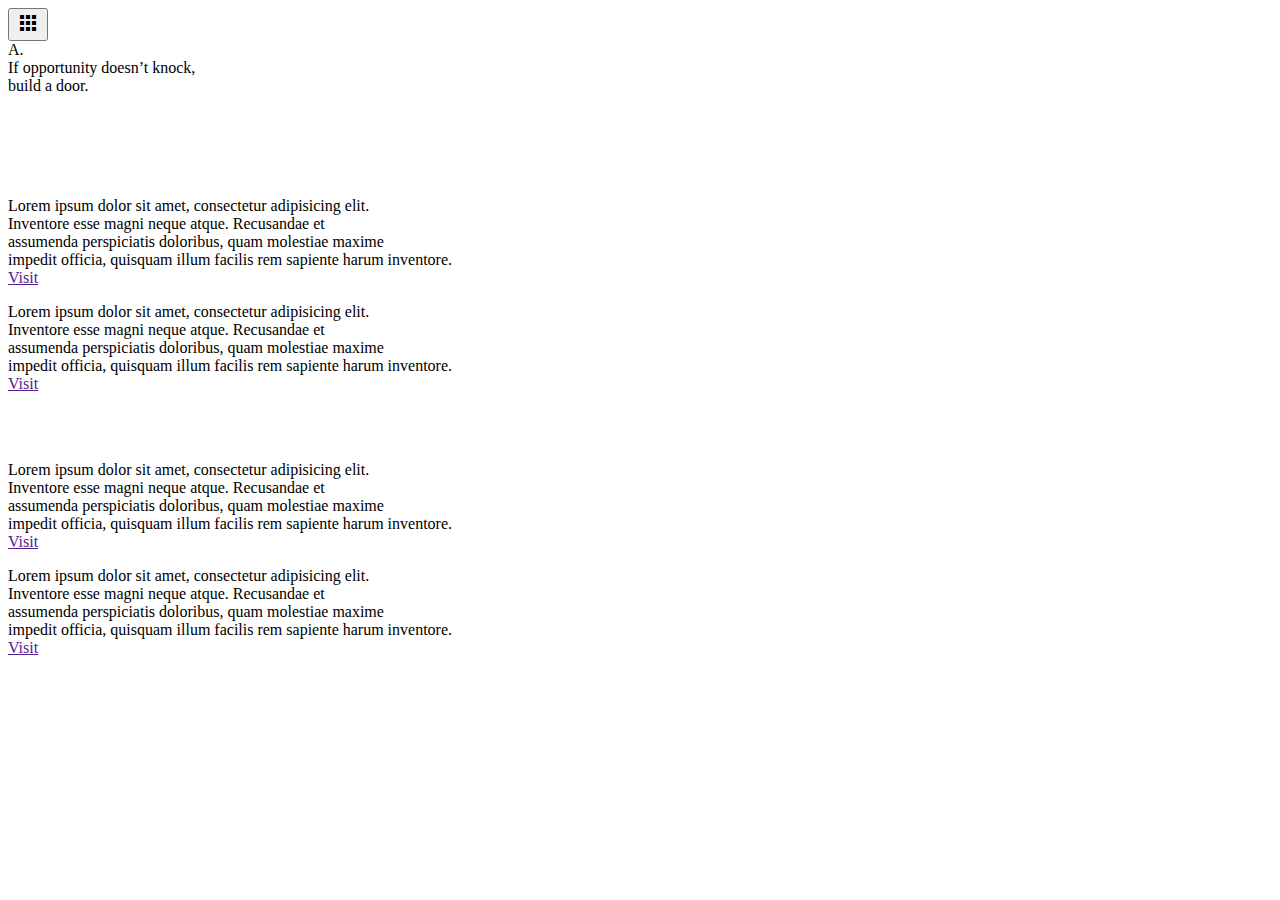
==== Index.html @ 501e6765 "a" ====
<!DOCTYPE html>
<html lang="en">
<head>
    <meta charset="UTF-8">
    <meta name="viewport" content="width=device-width, initial-scale=1.0">
    <script src="https://code.jquery.com/jquery-3.5.1.min.js" integrity="sha256-9/aliU8dGd2tb6OSsuzixeV4y/faTqgFtohetphbbj0=" crossorigin="anonymous"></script>
    <link href="https://stackpath.bootstrapcdn.com/bootstrap/4.5.0/css/bootstrap.min.css" rel="stylesheet" integrity="sha384-9aIt2nRpC12Uk9gS9baDl411NQApFmC26EwAOH8WgZl5MYYxFfc+NcPb1dKGj7Sk" crossorigin="anonymous">
    <link href="https://fonts.googleapis.com/icon?family=Material+Icons" rel="stylesheet">
    <script src="https://cdnjs.cloudflare.com/ajax/libs/gsap/3.3.1/gsap.min.js"></script>
    <link rel="stylesheet" href="style.css">



    <!-- fonts-->
    <link href="https://fonts.googleapis.com/css2?family=Abril+Fatface&display=swap" rel="stylesheet">




    <title>Document</title>
</head>
<body>

    <div class="wrapper">

        <div class="menu-btn">
            <button><i class="material-icons">apps</i></button>
        </div>

        <div class="logo"> A. </div>

        <div class="container-fluid">
            <div class="tagline"> If opportunity doesn’t knock,<br> build a door.</div>
        </div>


        <div class="menu">
            <div class="row">
                <div class="col-lg overlay">
                    <div class="nav">
                        <ul  id="test">
                            <li><a href="#">About</a></li>
                            <li><a href="#">Work</a></li>
                        </ul>
                    </div>
                </div>
            </div>
        </div>

    <div class="container">
        <div class="project one">
            <img src="img-1.jpg" alt="">
            <p>Lorem ipsum dolor sit amet, consectetur adipisicing elit. <br> Inventore esse magni neque atque.  Recusandae et <br> assumenda perspiciatis  doloribus, quam molestiae maxime <br> impedit officia,  quisquam illum facilis rem sapiente harum inventore.<br><a class="type-right" href="">Visit</a></p>
        </div>

        <div class="project two">
            <p>Lorem ipsum dolor sit amet, consectetur adipisicing elit. <br> Inventore esse magni neque atque.  Recusandae et <br> assumenda perspiciatis  doloribus, quam molestiae maxime <br> impedit officia,  quisquam illum facilis rem sapiente harum inventore. <br><a class="type-left" href="">Visit</a></p>
            <img src="img-2.jpg" alt="">
        </div>

        <div class="project three">
            <img src="img-3.jpg" alt="">
            <p>Lorem ipsum dolor sit amet, consectetur adipisicing elit. <br> Inventore esse magni neque atque.  Recusandae et <br> assumenda perspiciatis  doloribus, quam molestiae maxime <br> impedit officia,  quisquam illum facilis rem sapiente harum inventore.<br><a class="type-right" href="">Visit</a></p>
        </div>

        <div class="project four">
            <p>Lorem ipsum dolor sit amet, consectetur adipisicing elit. <br> Inventore esse magni neque atque.  Recusandae et <br> assumenda perspiciatis  doloribus, quam molestiae maxime <br> impedit officia,  quisquam illum facilis rem sapiente harum inventore. <br><a class="type-left" href="">Visit</a></p>
            <img src="img-4.jpg" alt="">
        </div>
    </div>
    </div>




<script>

const t1 = new TimelineMax({paused: true});

t1.to(".overlay", 1.6, {
    top: 0,
    ease: Expo.easeInOut
});

t1.staggerFrom(".menu ul li", 1, {y: 100, opacity: 0, ease: Expo.easeInOut}, 0.1);

t1.reverse();
$(document).on("click", ".menu-btn", function() {

    t1.reversed(!t1.reversed());
    document.getElementById('test').classList.add("show");
});</script>

<script>


$('.tagline').mousemove(function(e) {

    var moveX = (($(window).width() /2) - e.pageX) * 0.1;
    var moveY = (($(window).height() /2) - e.pageY) * 0.1;
    $('.tagline').css('margin-left', moveX + 'px');
    $('.tagline').css('margin-top', moveY + 'px');

});

</script>

</body>
</html>
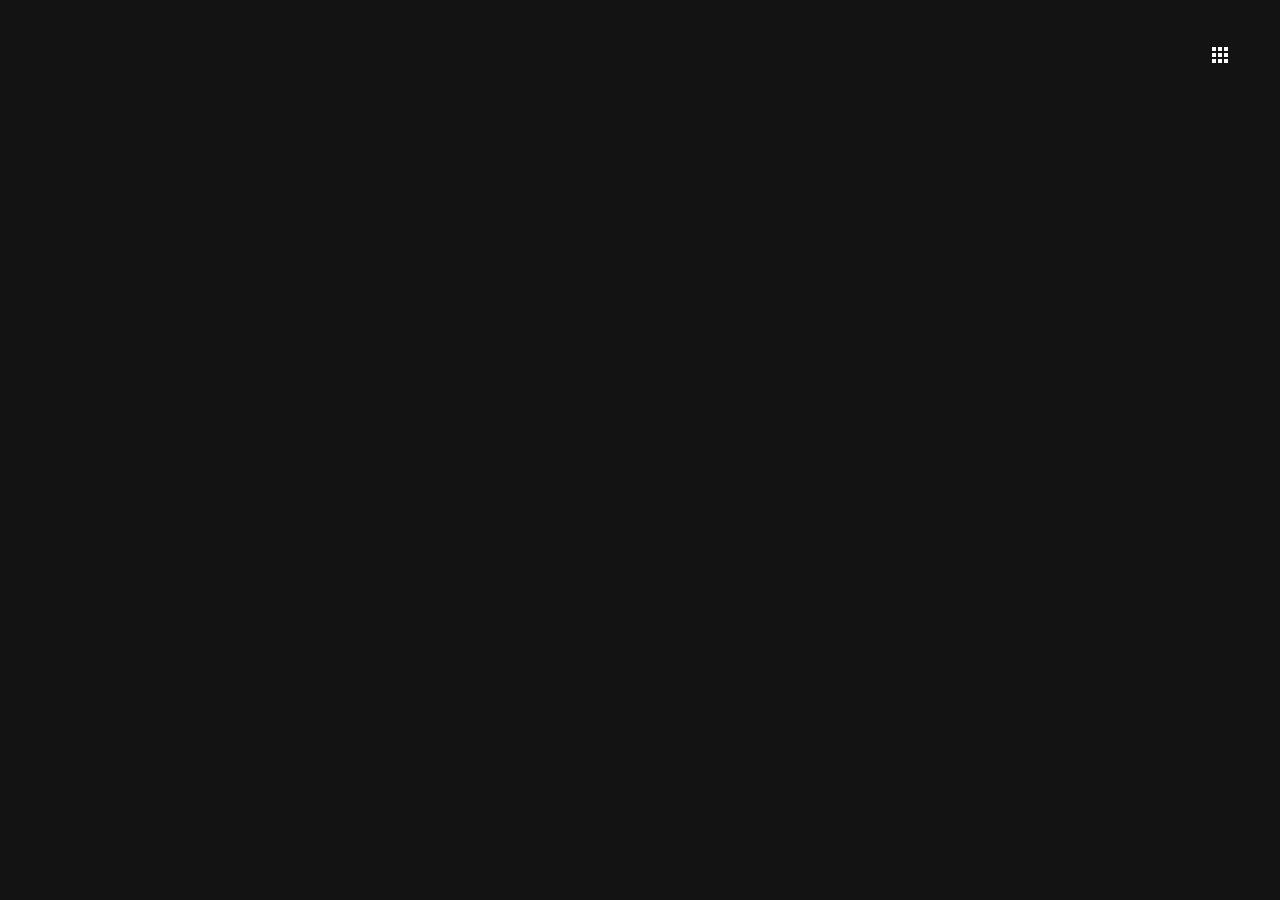
==== commit 0a81f2d7: "a" ====
--- a/Index.html
+++ b/Index.html
@@ -27,11 +27,11 @@
             <button><i class="material-icons">apps</i></button>
         </div>
 
-        <div class="logo"> A. </div>
+   <!--   <div class="logo"> A. </div> -->
 
-        <div class="container-fluid">
+    <!--    <div class="container-fluid">
             <div class="tagline"> If opportunity doesn’t knock,<br> build a door.</div>
-        </div>
+        </div> -->
 
 
         <div class="menu">
@@ -46,7 +46,9 @@
                 </div>
             </div>
         </div>
+</div>
 
+<!--
     <div class="container">
         <div class="project one">
             <img src="img-1.jpg" alt="">
@@ -70,7 +72,7 @@
     </div>
     </div>
 
-
+-->
 
 
 <script>
@@ -78,19 +80,21 @@
 const t1 = new TimelineMax({paused: true});
 
 t1.to(".overlay", 1.6, {
-    top: 0,
+    top: 1,
     ease: Expo.easeInOut
 });
 
-t1.staggerFrom(".menu ul li", 1, {y: 100, opacity: 0, ease: Expo.easeInOut}, 0.1);
+t1.staggerFrom(".menu ul li", 1, {y: 100, opacity: 0, ease: Expo.easeInOut}, 0.2);
 
 t1.reverse();
 $(document).on("click", ".menu-btn", function() {
 
     t1.reversed(!t1.reversed());
     document.getElementById('test').classList.add("show");
-});</script>
+});
+</script>
 
+<!--
 <script>
 
 
@@ -104,6 +108,6 @@
 });
 
 </script>
-
+-->
 </body>
 </html>
--- a/style.css
+++ b/style.css
@@ -0,0 +1,303 @@
+html, body {
+    margin: 0;
+    padding: 0;
+    width: 100%;
+   height: 100%;
+}
+
+body {
+    background-color: #131313;
+    color: #fff;
+    overflow-x: hidden;
+}
+
+.wrapper {
+    width: 100%;
+    margin: 0;
+    padding: 0;
+    cursor: url("cursor.png"), auto !important;
+}
+
+.hero {
+    height: 100%;
+    width: 100%;
+}
+
+.menu-btn {
+    position: fixed;
+    margin: 2em;
+    right: 0;
+    z-index: 20;
+}
+
+button {
+    border: none;
+    background: none;
+    cursor: none;
+}
+
+button:focus {
+    outline: none !important;
+}
+
+i {
+    outline: none;
+    padding: 0.4em;
+    color: #fff;
+    cursor: none;
+}
+
+.row, .col-lg {
+    margin: 0 !important;
+    padding: 0 !important;
+}
+
+.col-lg {
+    height: 100vh;
+    backface-visibility: hidden;
+}
+
+.col-lg.overlay {
+    background: #2625ff;
+    position: absolute;
+    top: -110%;
+}
+
+ul {
+    position: absolute;
+    top: 50%;
+    left: 50%;
+    transform: translate(-50%, -50%);
+    list-style: none;
+    margin: 0;
+    padding: 0;
+    visibility: hidden;
+}
+
+ul.show {
+    visibility: visible;
+    transition: 2s;
+}
+
+li {
+    display: inline-block;
+    font-family: Poppins;
+    font-size: 50px;
+}
+
+.menu ul li a {
+    text-decoration: none;
+    color: #fff;
+
+}
+
+li:not(:last-child) {
+    margin-right: 120px;
+}
+
+
+li:first-child:hover::before {
+    content: "";
+    z-index: -1;
+    width: 300px;
+    height: 400px;
+    display: block;
+    position: absolute;
+    top: -180px;
+    left: -30px;
+    background: url(img-1.jpg);
+    transition: 1s;
+    animation: fade-in 2s ease-in-out;
+}
+
+li:nth-child(2):hover::before {
+    content: "";
+    z-index: -1;
+    width: 300px;
+    height: 400px;
+    display: block;
+    position: absolute;
+    top: -180px;
+    left: -30px;
+    background: url(img-2.jpg);
+    transition: 1s;
+    animation: fade-in 2s ease-in-out;
+}
+
+
+@keyframes fade-in {
+    0% {
+        opacity: 0;
+        top: -160px;
+
+    }
+
+    50% {
+        opacity: 1;
+        top: -180px;
+
+    }
+
+    100% {
+        opacity: 1;
+        top: -180px;
+    }
+}
+
+@media(max-width: 900px){
+    li {
+        text-align: center;
+        display: block !important;
+        margin: 0 !important;
+        padding: 20px 0;
+    }
+    li:hover::before {
+        width: 0 !important;
+    }
+
+    .menu-btn {
+        margin: 1.4em;
+    }
+
+    .logo {
+        margin: 1.4em;
+    }
+}
+
+/* end of menu */
+
+/* hero section */
+
+.logo {
+    font-family: Poppins;
+    position: absolute;
+    margin: 2em;
+    left: 0;
+    z-index: 0;
+    font-size: 25px;
+}
+
+
+.tagline {
+    font-size: 100px;
+    position: absolute;
+    font-family: 'Abril Fatface', cursive;
+    top: 50%;
+    left: 50%;
+    transform: translate(-50%, -50%);
+}
+
+
+
+
+@media(max-width: 900px) {
+    .tagline {
+        font-size: 30px;
+    }
+}
+
+.project {
+    width: 100%;
+    height: 100%;
+    margin-top: 100px;
+    display: flex;
+    font-family: Poppins;
+    font-size: 20px;
+    cursor: url("cursor.png"), auto !important;
+}
+
+.type-right {
+    float: right;
+    text-decoration: underline;
+    color: #ebebeb;
+    font-family: "Larsseit";
+}
+
+.project p a:hover {
+    font-style: italic;
+    cursor: url("cursor.png"), auto !important;
+}
+
+.type-left {
+    text-decoration: underline;
+    color: #ebebeb;
+    font-family: "Larssiet";
+}
+
+
+
+.project.one img {
+    width: 500px;
+    height: 700px;
+}
+
+.project.one p {
+    position: absolute;
+    top: 150%;
+    left: 38%;
+}
+
+
+.project.two img {
+    width: 500px;
+    height: 700px;
+    margin-left: auto;
+}
+
+.project.two p{
+    position: absolute;
+    top: 250%;
+    left: 25%;
+}
+
+.project.three img {
+    width: 500px;
+    height: 700px;
+}
+
+.project.three p {
+    position: absolute;
+    top: 350%;
+    left: 38%;
+}
+
+.project.four img {
+    width: 500px;
+    height: 700px;
+    margin-left: auto;
+}
+
+.project.four p{
+    position: absolute;
+    top: 450%;
+    left: 25%;
+}
+
+
+@media(max-width: 900px) {
+    .project.one img {
+        height: 350px;
+        width: 250px;
+    }
+
+    .project.two img {
+        height: 350px;
+        width: 250px;
+    }
+
+    .project.three img {
+        height: 350px;
+        width: 250px;
+    }
+
+    .project.four img {
+        height: 350px;
+        width: 250px;
+    }
+
+    .project p {
+        display: none;
+    }
+
+
+}
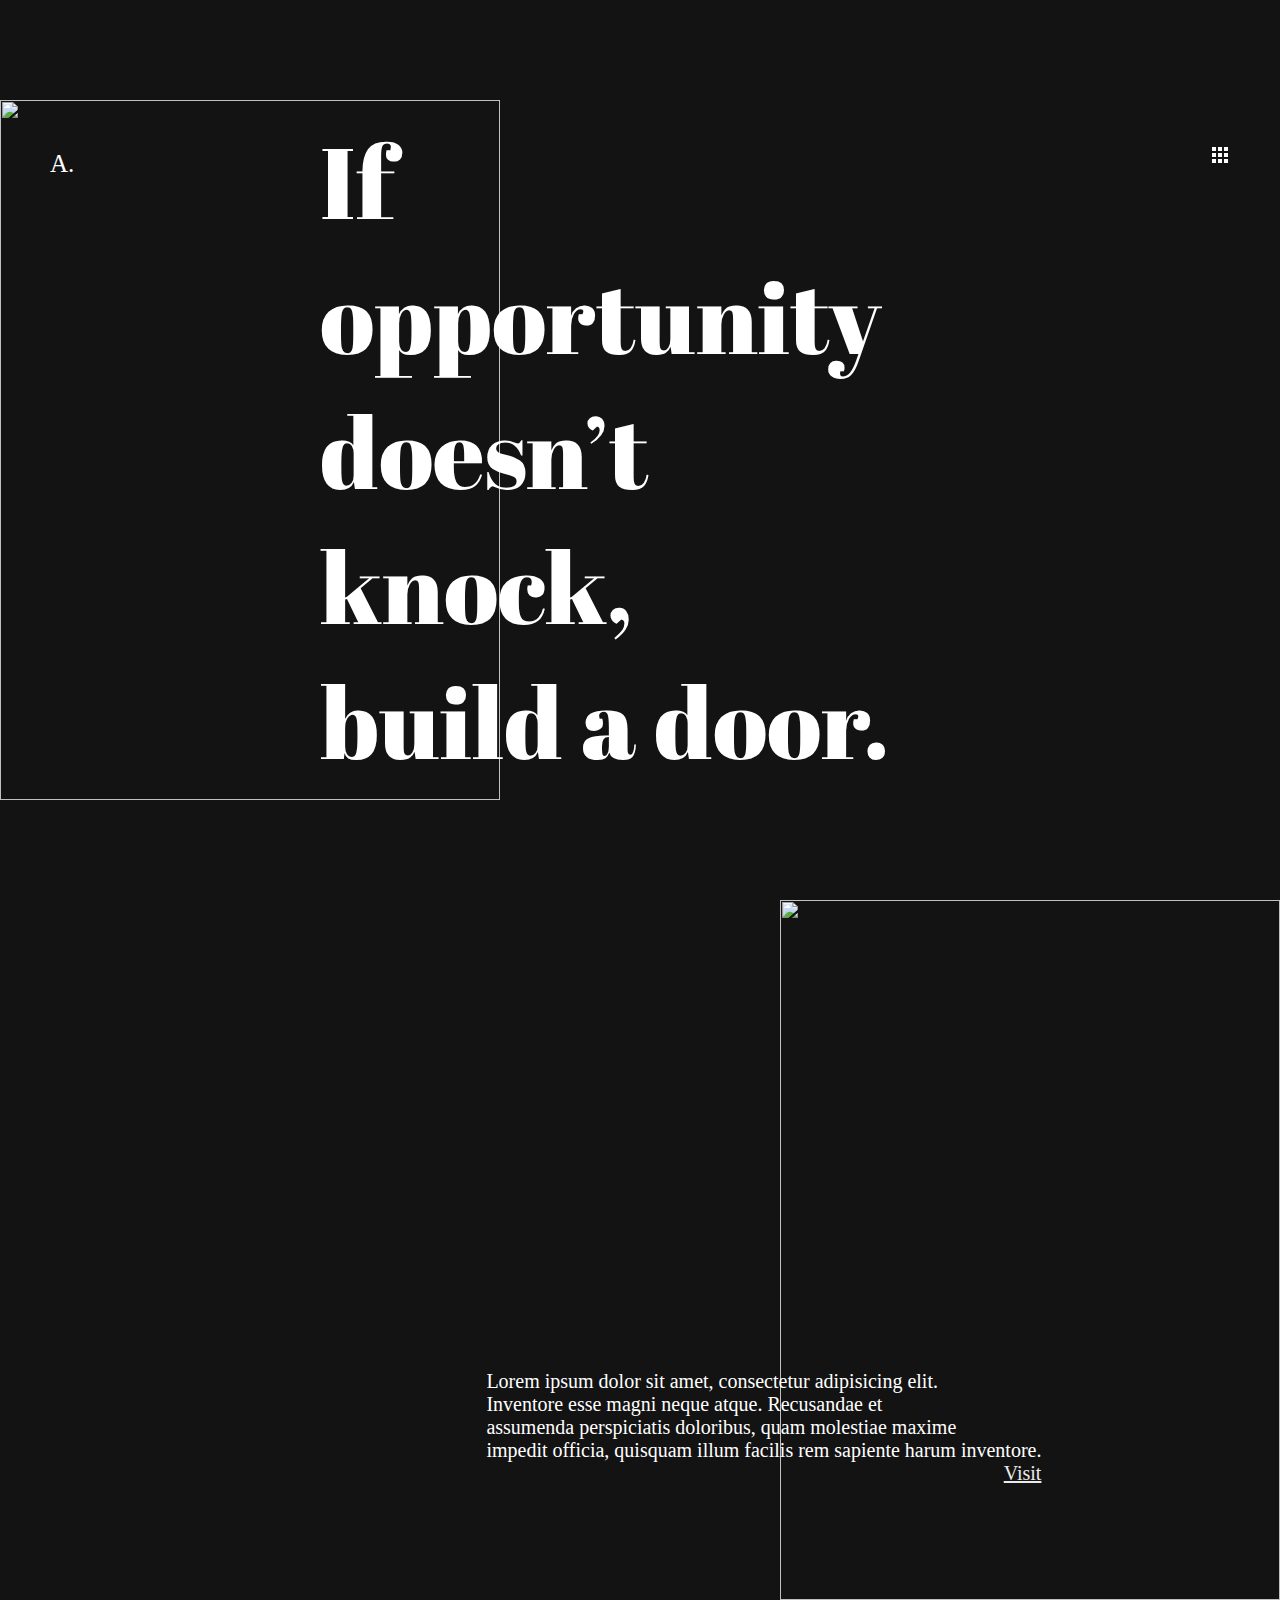
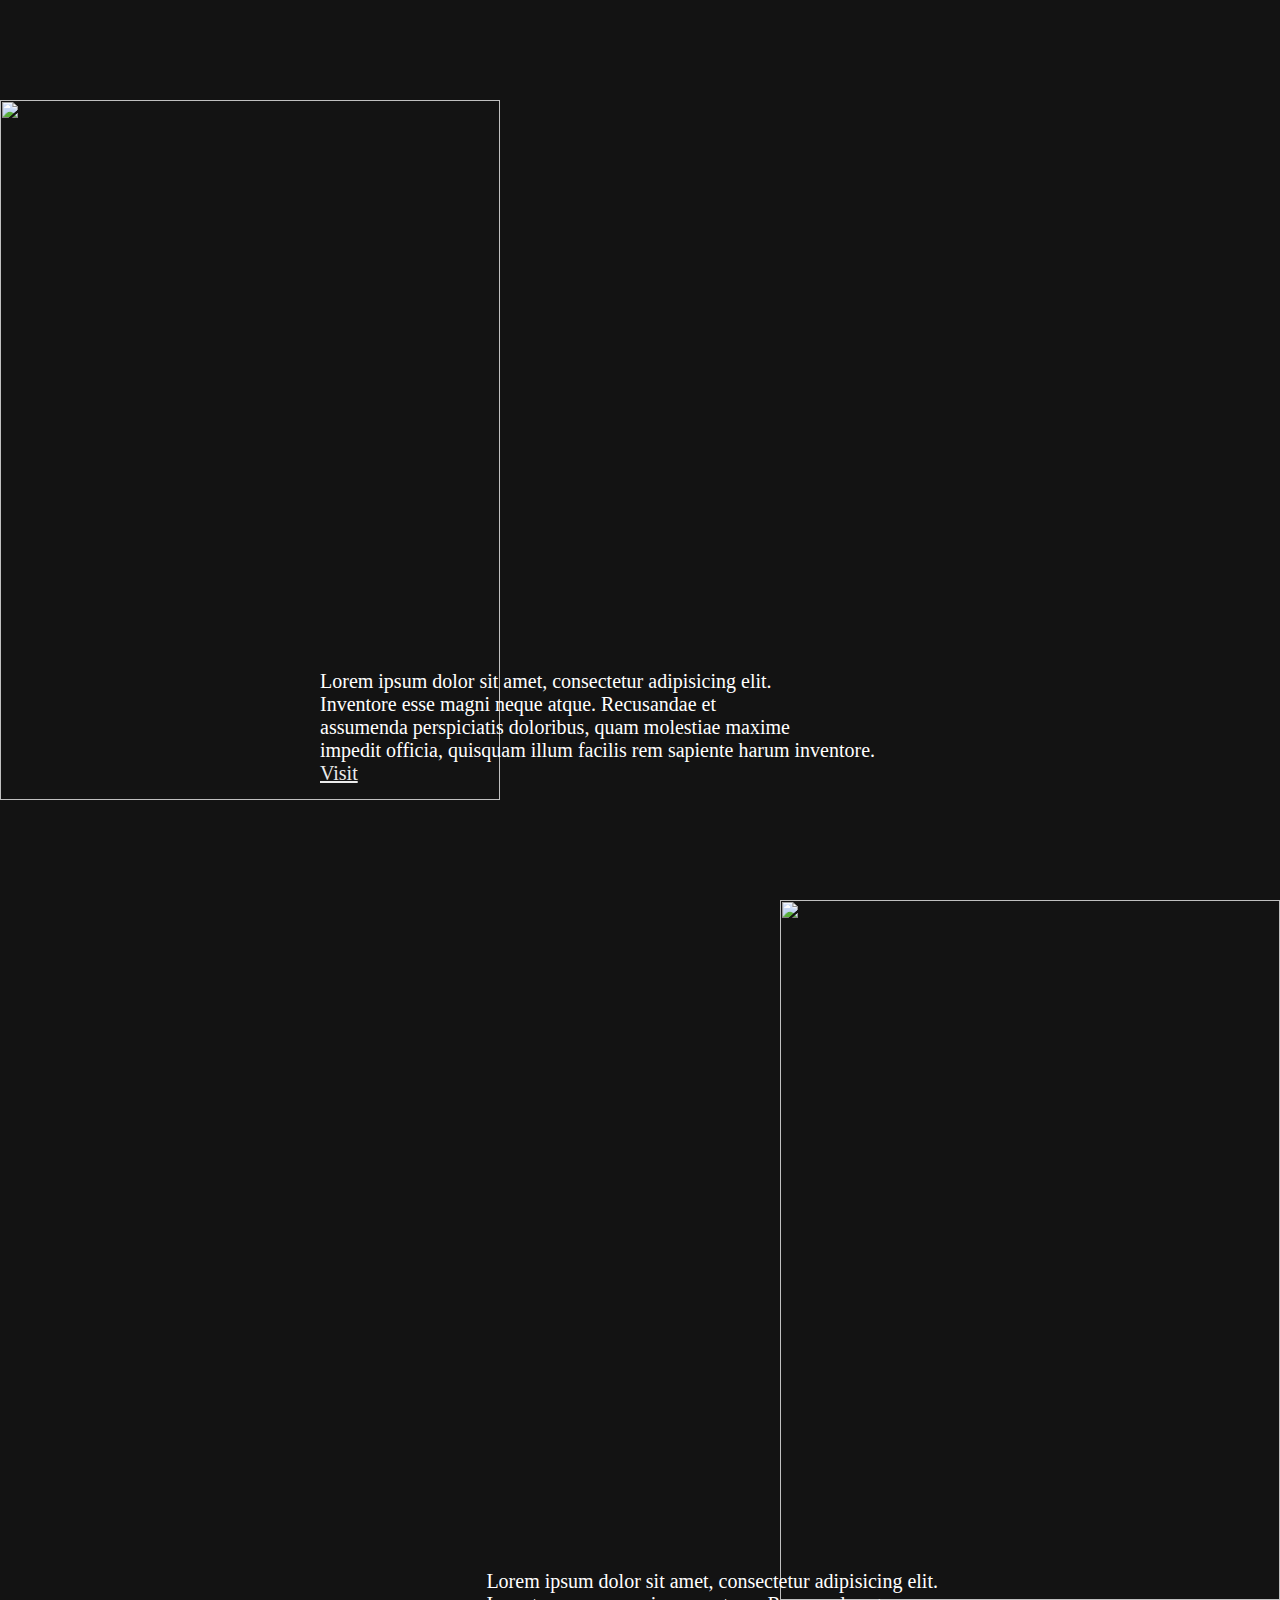
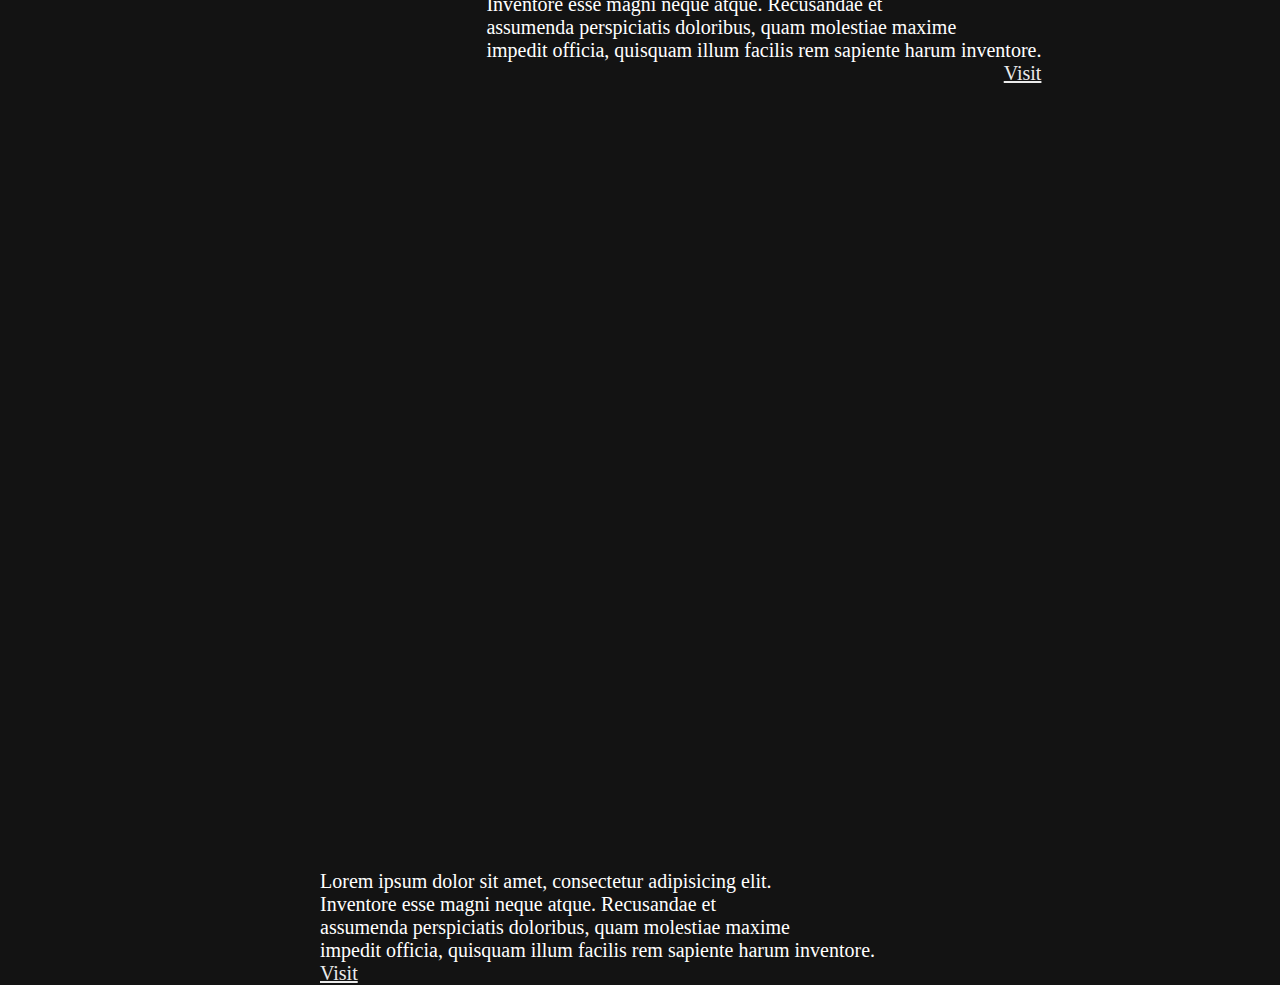
==== commit 25f7d05f: "a" ====
--- a/Index.html
+++ b/Index.html
@@ -22,16 +22,16 @@
 <body>
 
     <div class="wrapper">
-
+<div class="hero">
         <div class="menu-btn">
             <button><i class="material-icons">apps</i></button>
         </div>
 
-   <!--   <div class="logo"> A. </div> -->
+   <div class="logo"> A. </div>
 
-    <!--    <div class="container-fluid">
+       <div class="container-fluid">
             <div class="tagline"> If opportunity doesn’t knock,<br> build a door.</div>
-        </div> -->
+        </div>
 
 
         <div class="menu">
@@ -48,7 +48,7 @@
         </div>
 </div>
 
-<!--
+
     <div class="container">
         <div class="project one">
             <img src="img-1.jpg" alt="">
@@ -72,7 +72,7 @@
     </div>
     </div>
 
--->
+
 
 
 <script>
@@ -84,7 +84,7 @@
     ease: Expo.easeInOut
 });
 
-t1.staggerFrom(".menu ul li", 1, {y: 100, opacity: 0, ease: Expo.easeInOut}, 0.2);
+t1.staggerFrom(".menu ul li", 1, {y: 100, opacity: 0, ease: Expo.easeInOut}, 0.1);
 
 t1.reverse();
 $(document).on("click", ".menu-btn", function() {
@@ -94,7 +94,7 @@
 });
 </script>
 
-<!--
+
 <script>
 
 
@@ -108,6 +108,6 @@
 });
 
 </script>
--->
+
 </body>
 </html>
--- a/style.css
+++ b/style.css
@@ -2,7 +2,7 @@
     margin: 0;
     padding: 0;
     width: 100%;
-   height: 100%;
+    height: 100vh;
 }
 
 body {
@@ -60,7 +60,7 @@
 .col-lg.overlay {
     background: #2625ff;
     position: absolute;
-    top: -110%;
+    top: -100%;
 }
 
 ul {
@@ -162,6 +162,10 @@
     .logo {
         margin: 1.4em;
     }
+
+		.col-lg.overlay {
+				top: -110%;
+		}
 }
 
 /* end of menu */
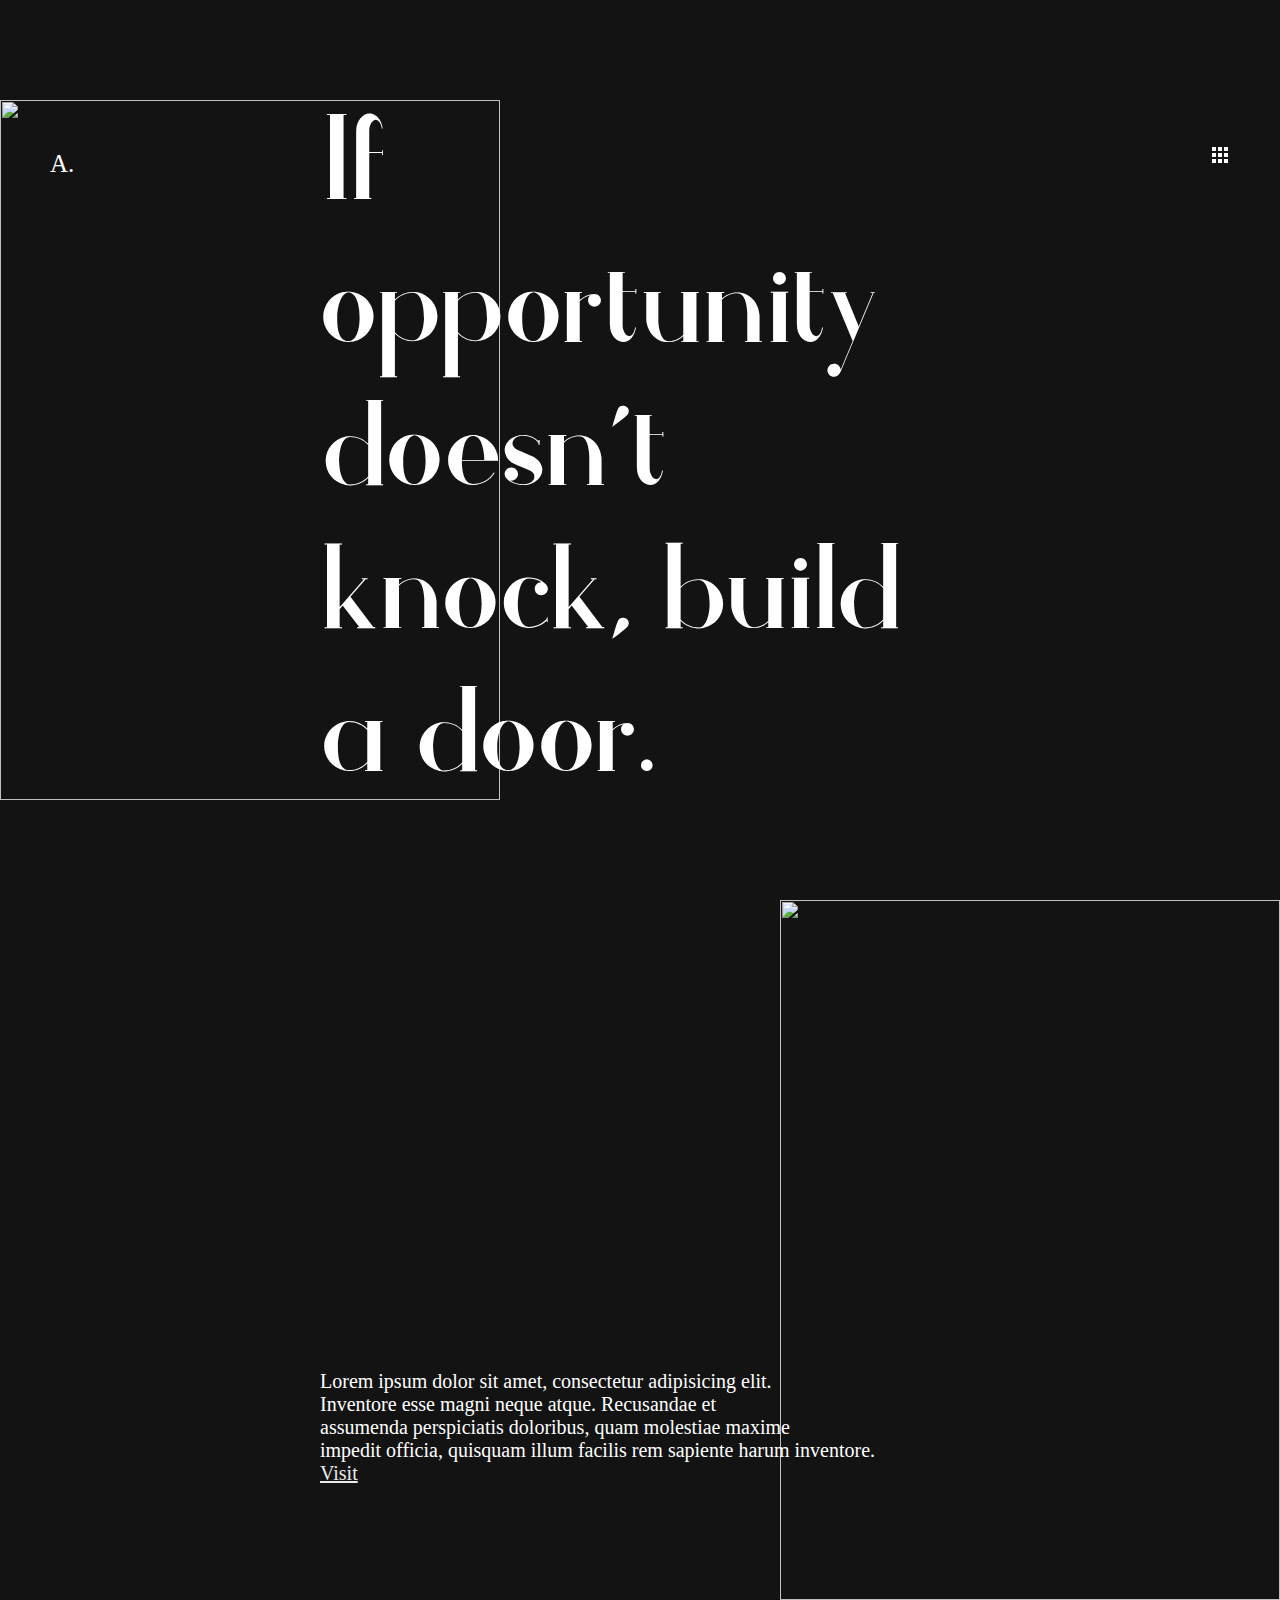
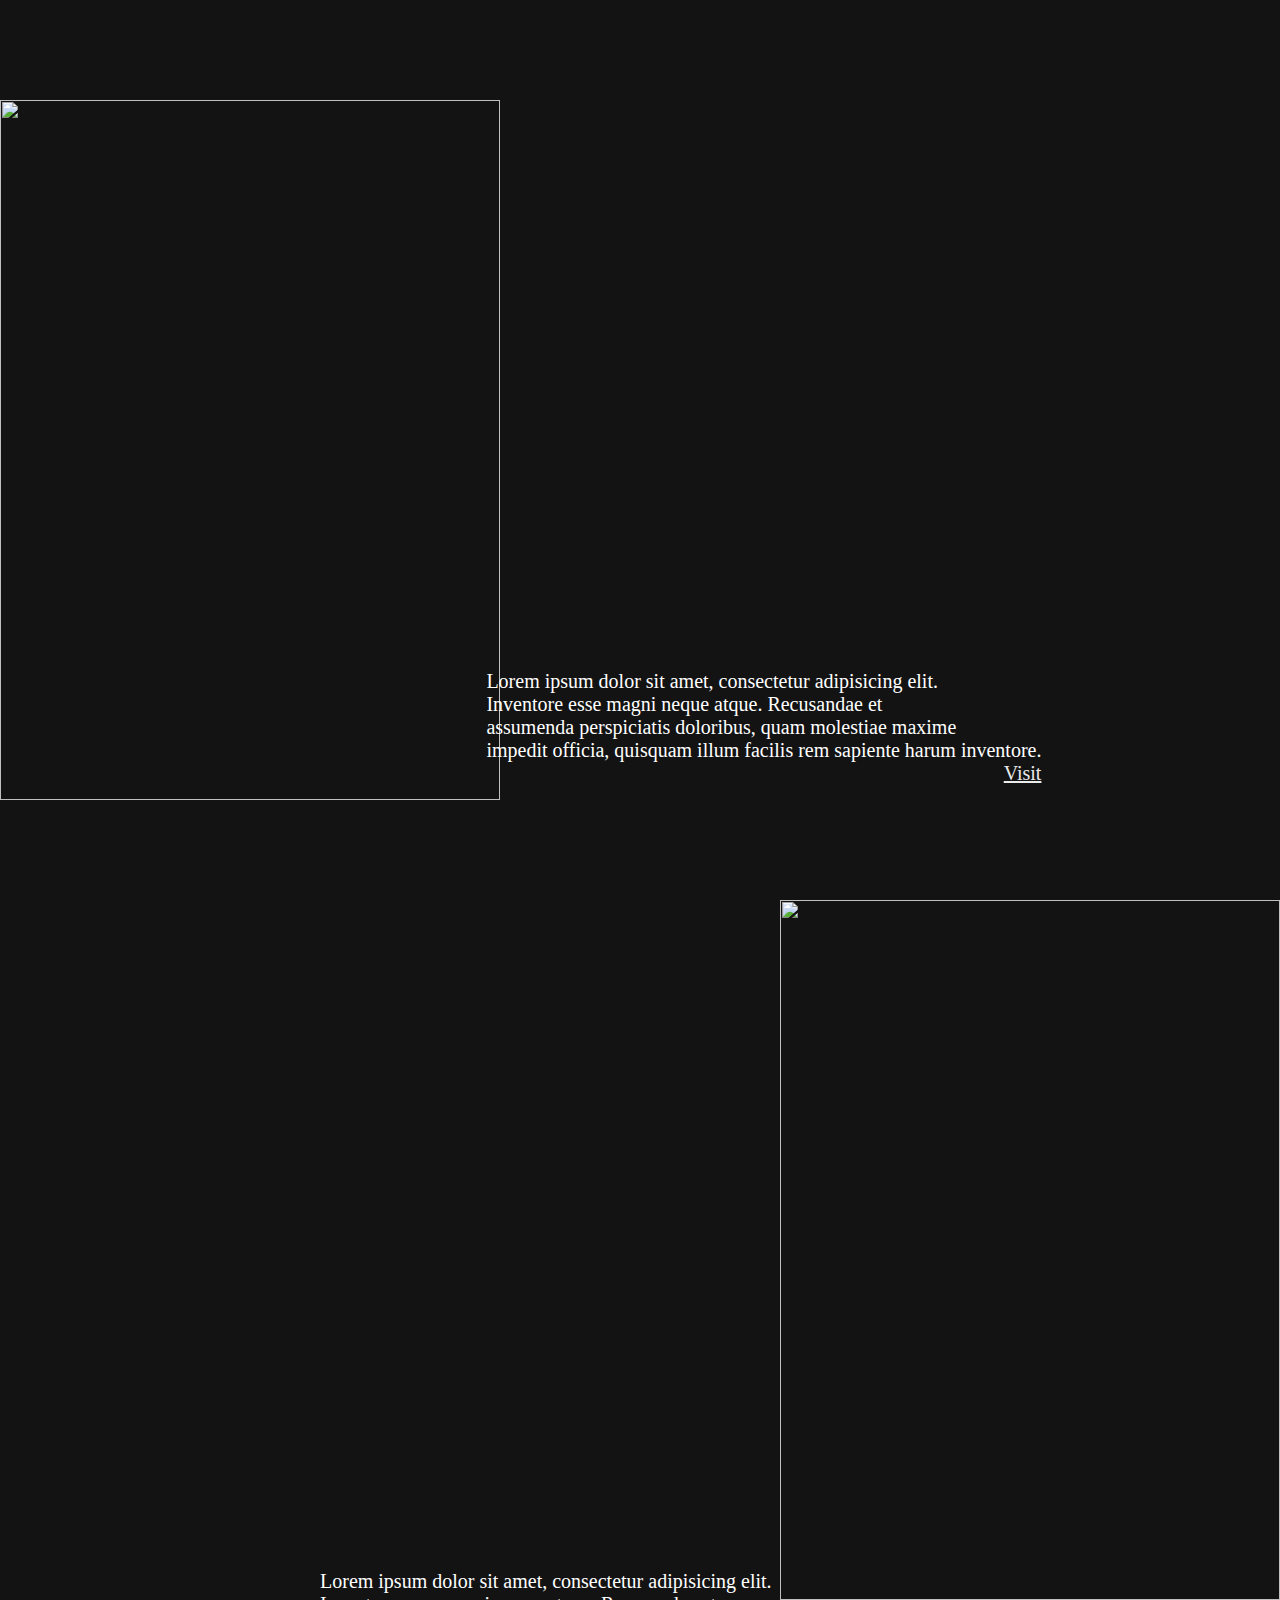
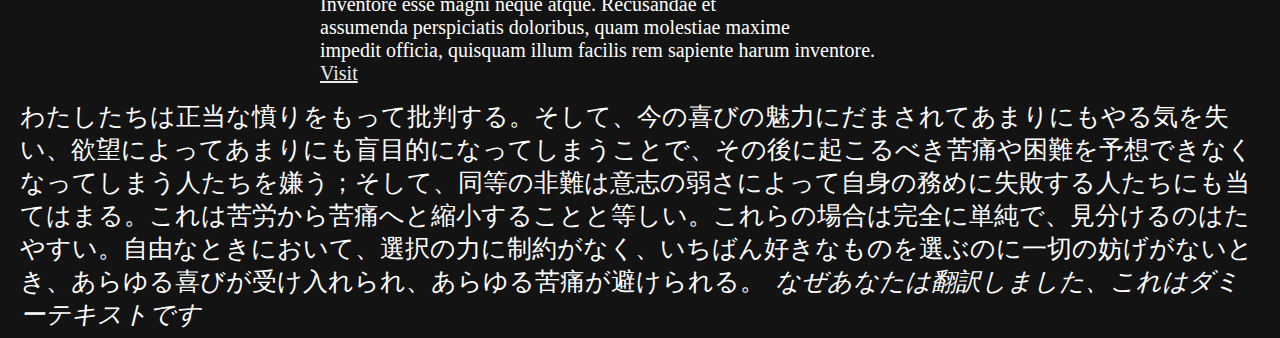
==== commit 65f5100f: "a\" ====
--- a/Index.html
+++ b/Index.html
@@ -7,12 +7,14 @@
     <link href="https://stackpath.bootstrapcdn.com/bootstrap/4.5.0/css/bootstrap.min.css" rel="stylesheet" integrity="sha384-9aIt2nRpC12Uk9gS9baDl411NQApFmC26EwAOH8WgZl5MYYxFfc+NcPb1dKGj7Sk" crossorigin="anonymous">
     <link href="https://fonts.googleapis.com/icon?family=Material+Icons" rel="stylesheet">
     <script src="https://cdnjs.cloudflare.com/ajax/libs/gsap/3.3.1/gsap.min.js"></script>
+
     <link rel="stylesheet" href="style.css">
 
 
 
     <!-- fonts-->
     <link href="https://fonts.googleapis.com/css2?family=Abril+Fatface&display=swap" rel="stylesheet">
+		<link href="https://fonts.googleapis.com/css2?family=Forum&display=swap" rel="stylesheet">
 
 
 
@@ -22,55 +24,56 @@
 <body>
 
     <div class="wrapper">
-<div class="hero">
-        <div class="menu-btn">
-            <button><i class="material-icons">apps</i></button>
-        </div>
+			<div class="hero">
+			        <div class="menu-btn">
+			            <button><i class="material-icons">apps</i></button>
+			        </div>
 
-   <div class="logo"> A. </div>
+			        <div class="logo"> A. </div>
 
-       <div class="container-fluid">
-            <div class="tagline"> If opportunity doesn’t knock,<br> build a door.</div>
-        </div>
+			        <div class="container-fluid">
+			            <div class="tagline"> If opportunity doesn’t knock, build a door. </div>
+			        </div>
 
 
-        <div class="menu">
-            <div class="row">
-                <div class="col-lg overlay">
-                    <div class="nav">
-                        <ul  id="test">
-                            <li><a href="#">About</a></li>
-                            <li><a href="#">Work</a></li>
-                        </ul>
-                    </div>
-                </div>
-            </div>
-        </div>
-</div>
+			        <div class="menu">
+			            <div class="row">
+			                <div class="col-lg overlay">
+			                    <div class="nav">
+			                        <ul  id="test">
+			                            <li><a href="#">About</a></li>
+			                            <li><a href="#">Work</a></li>
+			                        </ul>
+			                    </div>
+			                </div>
+			            </div>
+			        </div>
+			    </div>
 
 
     <div class="container">
         <div class="project one">
             <img src="img-1.jpg" alt="">
-            <p>Lorem ipsum dolor sit amet, consectetur adipisicing elit. <br> Inventore esse magni neque atque.  Recusandae et <br> assumenda perspiciatis  doloribus, quam molestiae maxime <br> impedit officia,  quisquam illum facilis rem sapiente harum inventore.<br><a class="type-right" href="">Visit</a></p>
+            <p>Lorem ipsum dolor sit amet, consectetur adipisicing elit. <br> Inventore esse magni neque atque.  Recusandae et <br> assumenda perspiciatis  doloribus, quam molestiae maxime <br> impedit officia,  quisquam illum facilis rem sapiente harum inventore.<br><a class="type-left" href="">Visit</a></p>
         </div>
 
         <div class="project two">
-            <p>Lorem ipsum dolor sit amet, consectetur adipisicing elit. <br> Inventore esse magni neque atque.  Recusandae et <br> assumenda perspiciatis  doloribus, quam molestiae maxime <br> impedit officia,  quisquam illum facilis rem sapiente harum inventore. <br><a class="type-left" href="">Visit</a></p>
+            <p>Lorem ipsum dolor sit amet, consectetur adipisicing elit. <br> Inventore esse magni neque atque.  Recusandae et <br> assumenda perspiciatis  doloribus, quam molestiae maxime <br> impedit officia,  quisquam illum facilis rem sapiente harum inventore. <br><a class="type-right" href="">Visit</a></p>
             <img src="img-2.jpg" alt="">
         </div>
 
         <div class="project three">
             <img src="img-3.jpg" alt="">
-            <p>Lorem ipsum dolor sit amet, consectetur adipisicing elit. <br> Inventore esse magni neque atque.  Recusandae et <br> assumenda perspiciatis  doloribus, quam molestiae maxime <br> impedit officia,  quisquam illum facilis rem sapiente harum inventore.<br><a class="type-right" href="">Visit</a></p>
+            <p>Lorem ipsum dolor sit amet, consectetur adipisicing elit. <br> Inventore esse magni neque atque.  Recusandae et <br> assumenda perspiciatis  doloribus, quam molestiae maxime <br> impedit officia,  quisquam illum facilis rem sapiente harum inventore.<br><a class="type-left" href="">Visit</a></p>
         </div>
 
         <div class="project four">
-            <p>Lorem ipsum dolor sit amet, consectetur adipisicing elit. <br> Inventore esse magni neque atque.  Recusandae et <br> assumenda perspiciatis  doloribus, quam molestiae maxime <br> impedit officia,  quisquam illum facilis rem sapiente harum inventore. <br><a class="type-left" href="">Visit</a></p>
             <img src="img-4.jpg" alt="">
         </div>
+<div class="text"> <p>わたしたちは正当な憤りをもって批判する。そして、今の喜びの魅力にだまされてあまりにもやる気を失い、欲望によってあまりにも盲目的になってしまうことで、その後に起こるべき苦痛や困難を予想できなくなってしまう人たちを嫌う；そして、同等の非難は意志の弱さによって自身の務めに失敗する人たちにも当てはまる。これは苦労から苦痛へと縮小することと等しい。これらの場合は完全に単純で、見分けるのはたやすい。自由なときにおいて、選択の力に制約がなく、いちばん好きなものを選ぶのに一切の妨げがないとき、あらゆる喜びが受け入れられ、あらゆる苦痛が避けられる。<i>なぜあなたは翻訳しました、これはダミーテキストです</p></i>
+</div>
     </div>
-    </div>
+ </div>
 
 
 
--- a/style.css
+++ b/style.css
@@ -5,6 +5,11 @@
     height: 100vh;
 }
 
+@font-face {
+    font-family: Athene;
+    src: url(Athene.otf);
+  }
+
 body {
     background-color: #131313;
     color: #fff;
@@ -19,15 +24,22 @@
 }
 
 .hero {
-    height: 100%;
+    height: 0%;
     width: 100%;
+    
+}
+
+@media(max-width: 1200px) {
+    .hero {
+        height: 100%;
+    }
 }
 
 .menu-btn {
     position: fixed;
     margin: 2em;
     right: 0;
-    z-index: 20;
+    z-index: 21;
 }
 
 button {
@@ -55,12 +67,14 @@
 .col-lg {
     height: 100vh;
     backface-visibility: hidden;
+		z-index: 20;
 }
 
 .col-lg.overlay {
     background: #2625ff;
-    position: absolute;
+    position: fixed;
     top: -100%;
+		z-index: 20;
 }
 
 ul {
@@ -185,7 +199,7 @@
 .tagline {
     font-size: 100px;
     position: absolute;
-    font-family: 'Abril Fatface', cursive;
+    font-family: Athene;
     top: 50%;
     left: 50%;
     transform: translate(-50%, -50%);
@@ -238,7 +252,7 @@
 .project.one p {
     position: absolute;
     top: 150%;
-    left: 38%;
+    left: 25%;
 }
 
 
@@ -251,7 +265,7 @@
 .project.two p{
     position: absolute;
     top: 250%;
-    left: 25%;
+    left: 38%;
 }
 
 .project.three img {
@@ -262,7 +276,7 @@
 .project.three p {
     position: absolute;
     top: 350%;
-    left: 38%;
+    left: 25%;
 }
 
 .project.four img {
@@ -277,6 +291,33 @@
     left: 25%;
 }
 
+.project img:active {
+    -webkit-transform:scale(1.1); /* Safari and Chrome */
+    -moz-transform:scale(1.1); /* Firefox */
+    -ms-transform:scale(1.1); /* IE 9 */
+    -o-transform:scale(1.1); /* Opera */
+    transform:scale(1.1);
+}
+
+.project img:hover {
+    -webkit-transform:scale(1.05); /* Safari and Chrome */
+    -moz-transform:scale(1.05); /* Firefox */
+    -ms-transform:scale(1.05); /* IE 9 */
+    -o-transform:scale(1.05); /* Opera */
+    transform:scale(1.05);
+}
+
+.project img {
+    -webkit-transition: all .2s ease;
+    -moz-transition: all .2s ease;
+    -ms-transition: all .2s ease;
+    -o-transition: all .2s ease;
+    transition: all .2s ease;
+    vertical-align: middle;
+}
+
+
+
 
 @media(max-width: 900px) {
     .project.one img {
@@ -305,3 +346,11 @@
 
 
 }
+
+.text {
+    margin-top: 100px !important;
+    margin: 20px;
+    font-family: Poppins;
+    font-size: 25px;
+    cursor: url("cursor.png"), auto !important;
+}
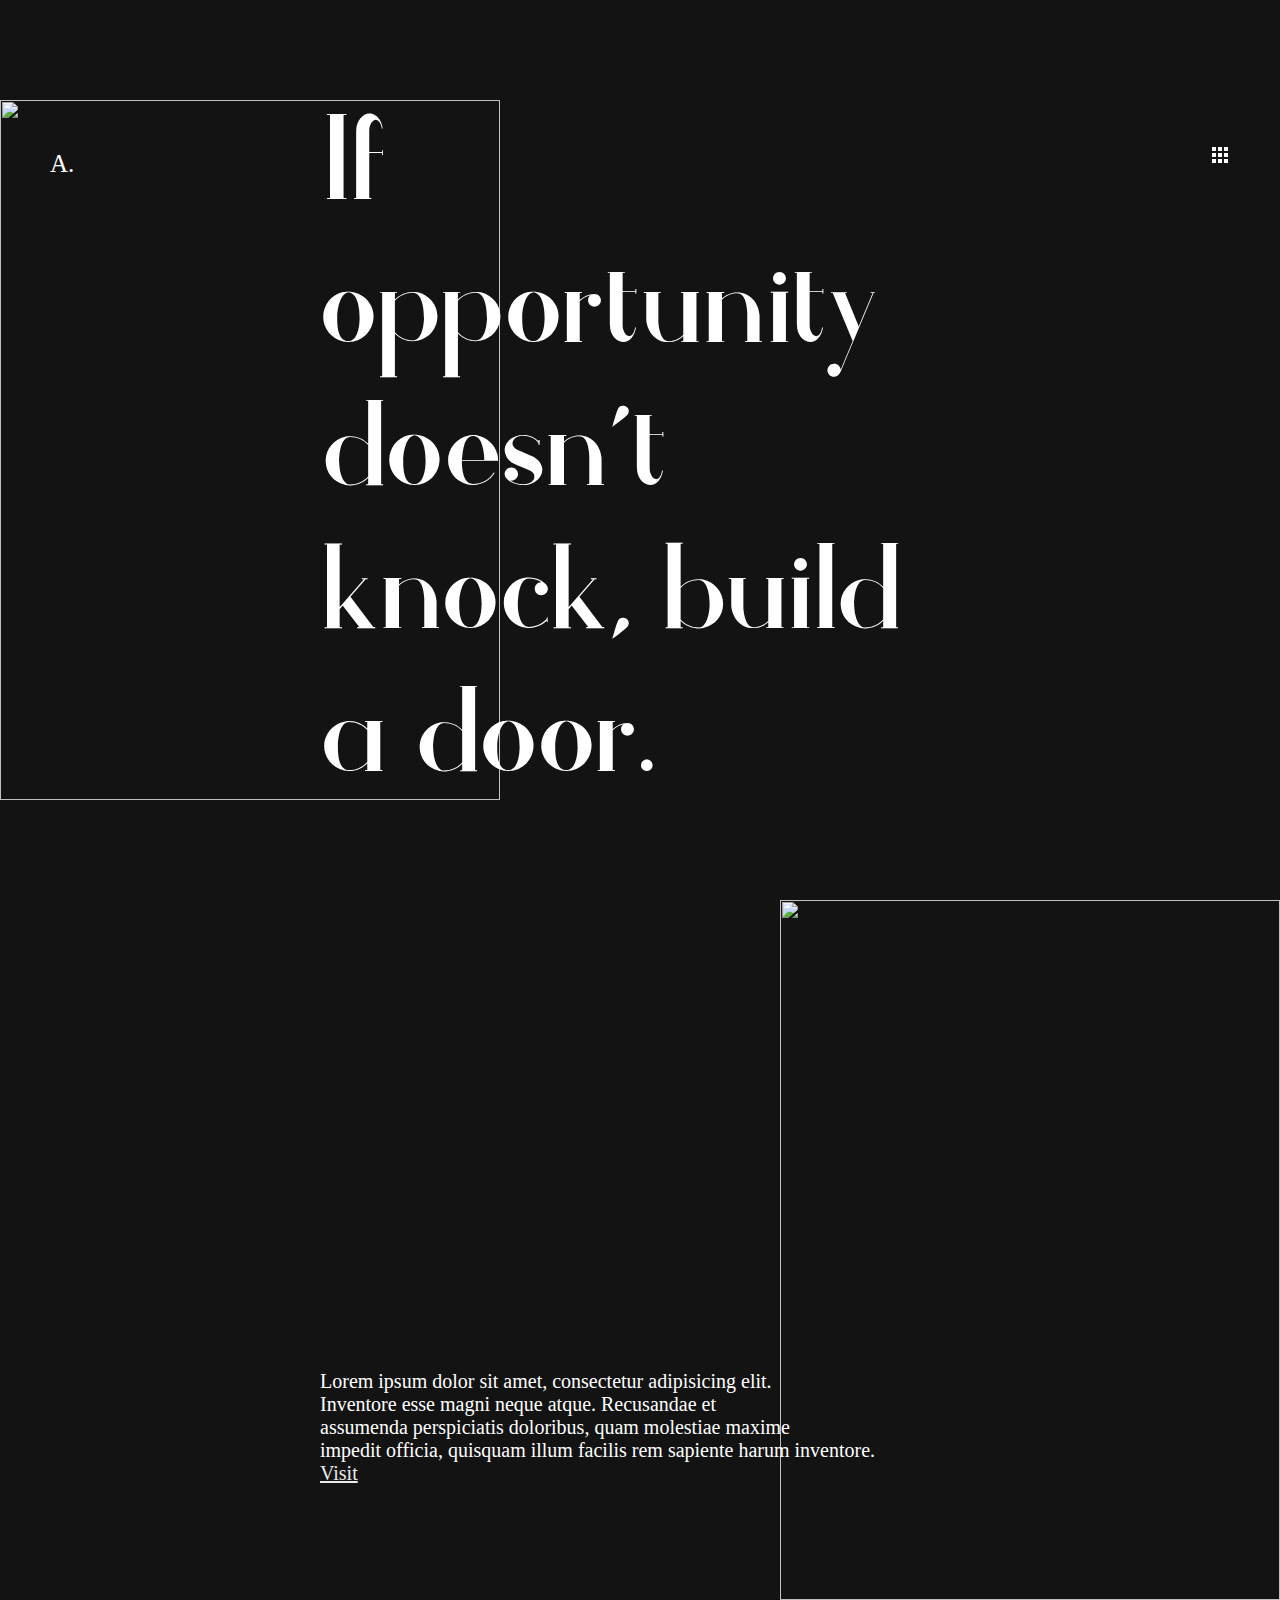
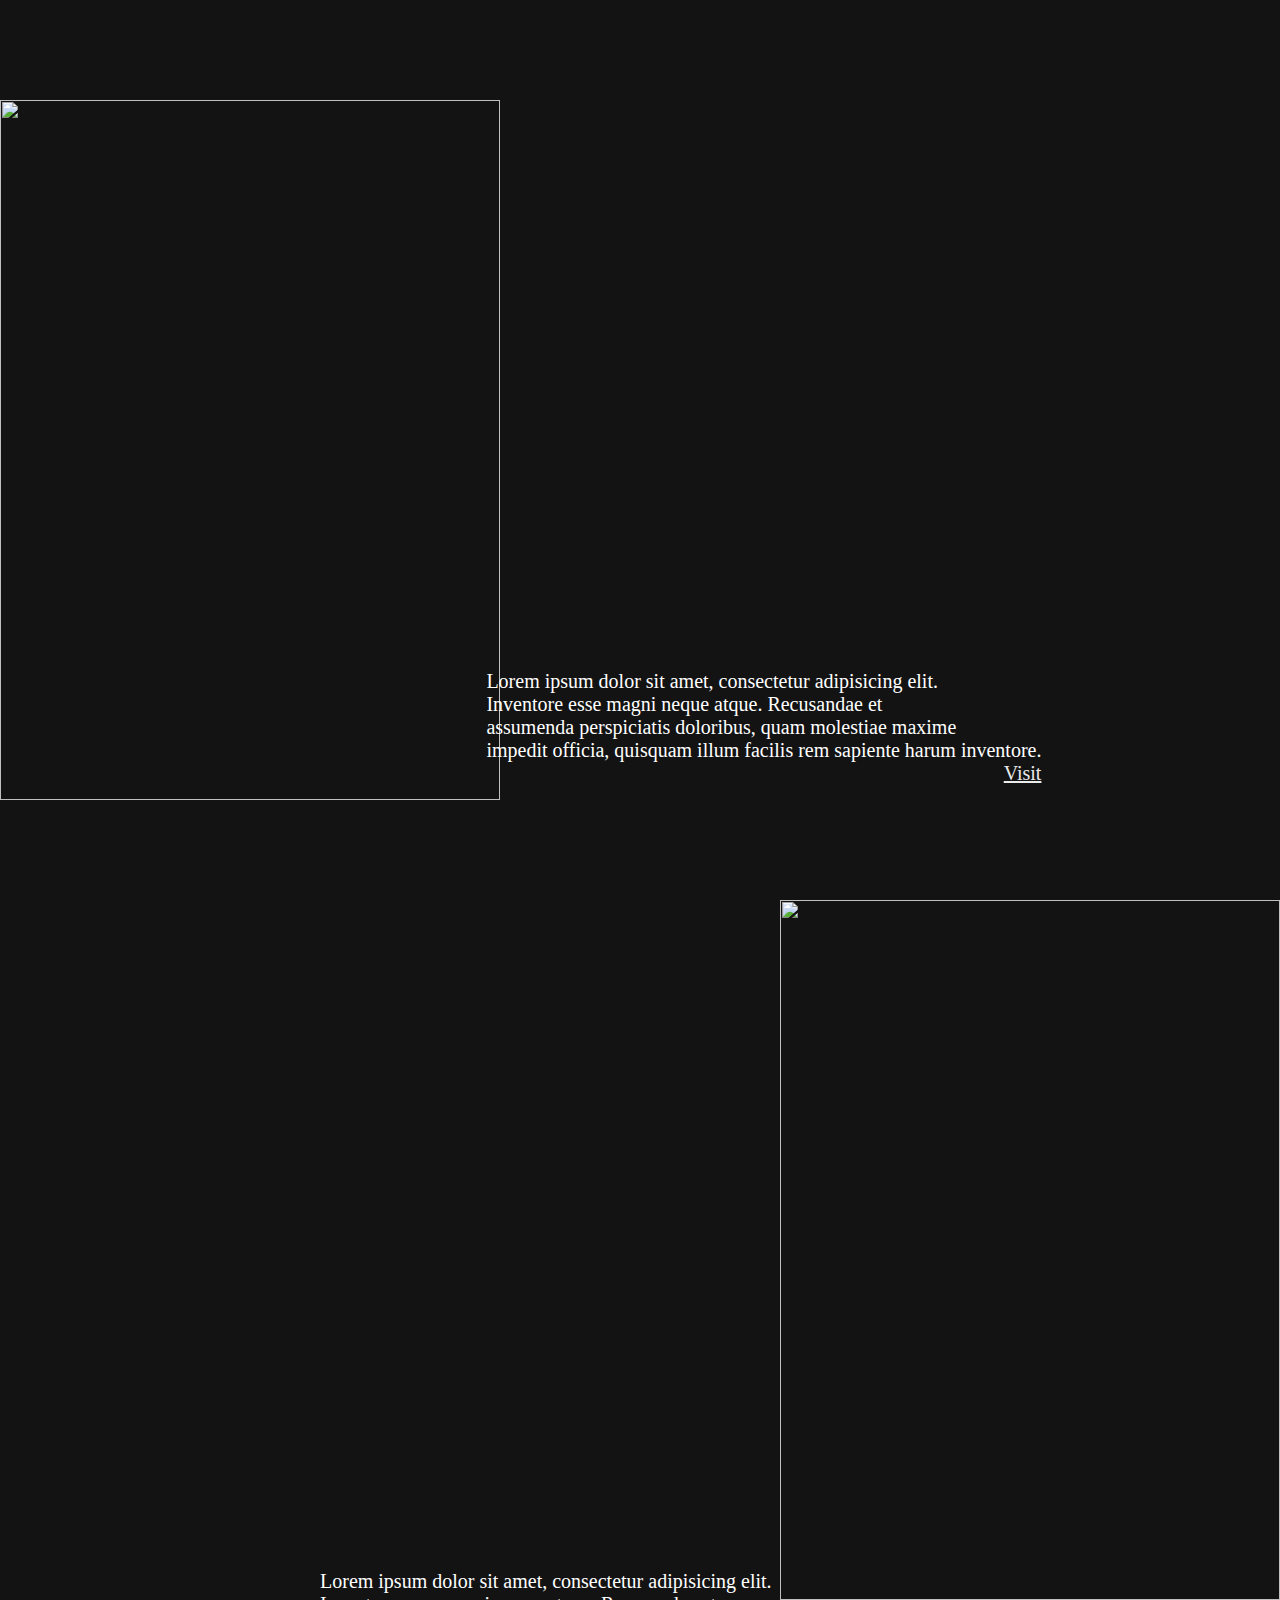
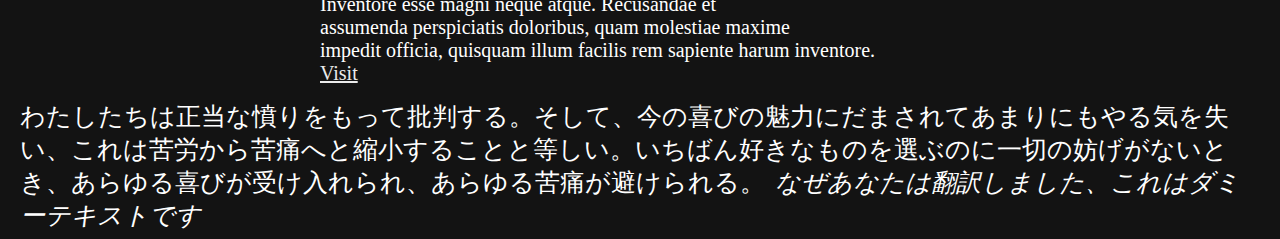
==== commit 5be88dab: "a" ====
--- a/Index.html
+++ b/Index.html
@@ -70,7 +70,7 @@
         <div class="project four">
             <img src="img-4.jpg" alt="">
         </div>
-<div class="text"> <p>わたしたちは正当な憤りをもって批判する。そして、今の喜びの魅力にだまされてあまりにもやる気を失い、欲望によってあまりにも盲目的になってしまうことで、その後に起こるべき苦痛や困難を予想できなくなってしまう人たちを嫌う；そして、同等の非難は意志の弱さによって自身の務めに失敗する人たちにも当てはまる。これは苦労から苦痛へと縮小することと等しい。これらの場合は完全に単純で、見分けるのはたやすい。自由なときにおいて、選択の力に制約がなく、いちばん好きなものを選ぶのに一切の妨げがないとき、あらゆる喜びが受け入れられ、あらゆる苦痛が避けられる。<i>なぜあなたは翻訳しました、これはダミーテキストです</p></i>
+<div class="text"> <p>わたしたちは正当な憤りをもって批判する。そして、今の喜びの魅力にだまされてあまりにもやる気を失い、これは苦労から苦痛へと縮小することと等しい。いちばん好きなものを選ぶのに一切の妨げがないとき、あらゆる喜びが受け入れられ、あらゆる苦痛が避けられる。<i>なぜあなたは翻訳しました、これはダミーテキストです</p></i>
 </div>
     </div>
  </div>
--- a/style.css
+++ b/style.css
@@ -31,7 +31,7 @@
 
 @media(max-width: 1200px) {
     .hero {
-        height: 100%;
+        height: 100vh;
     }
 }
 
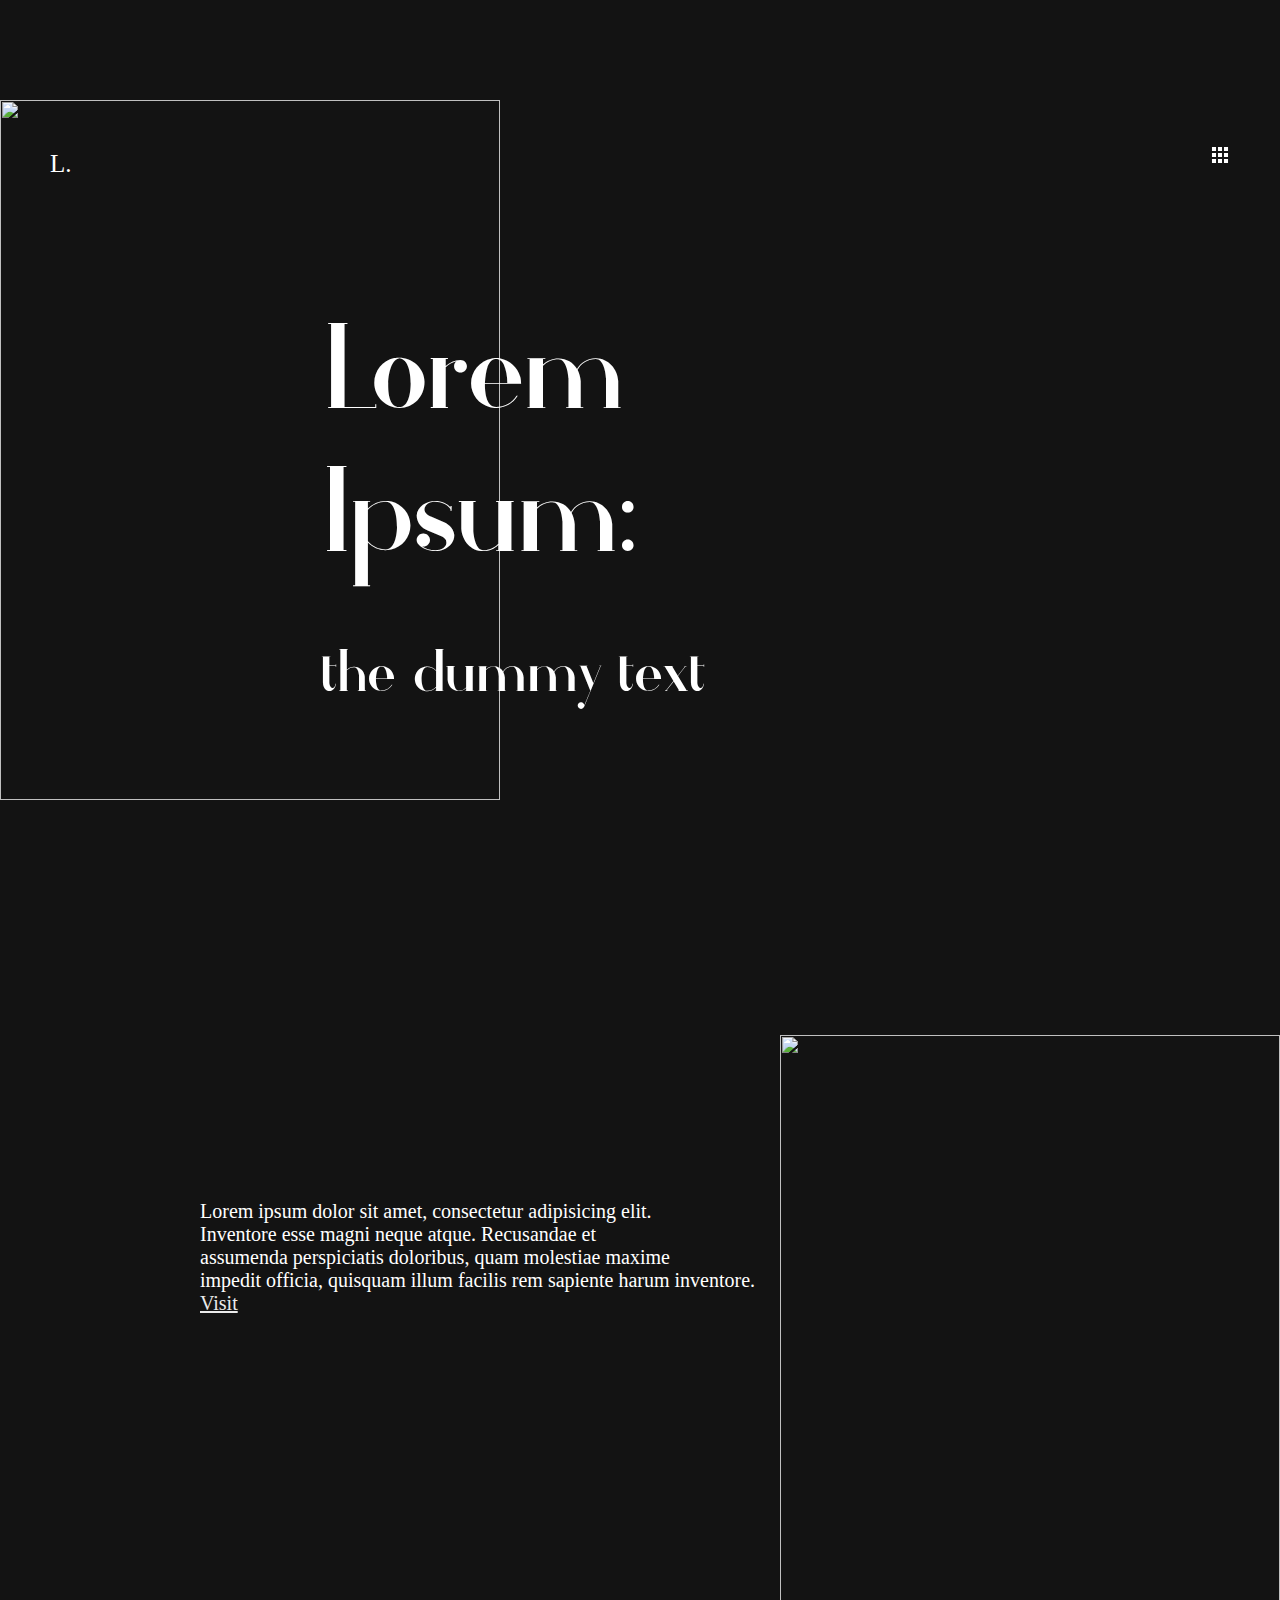
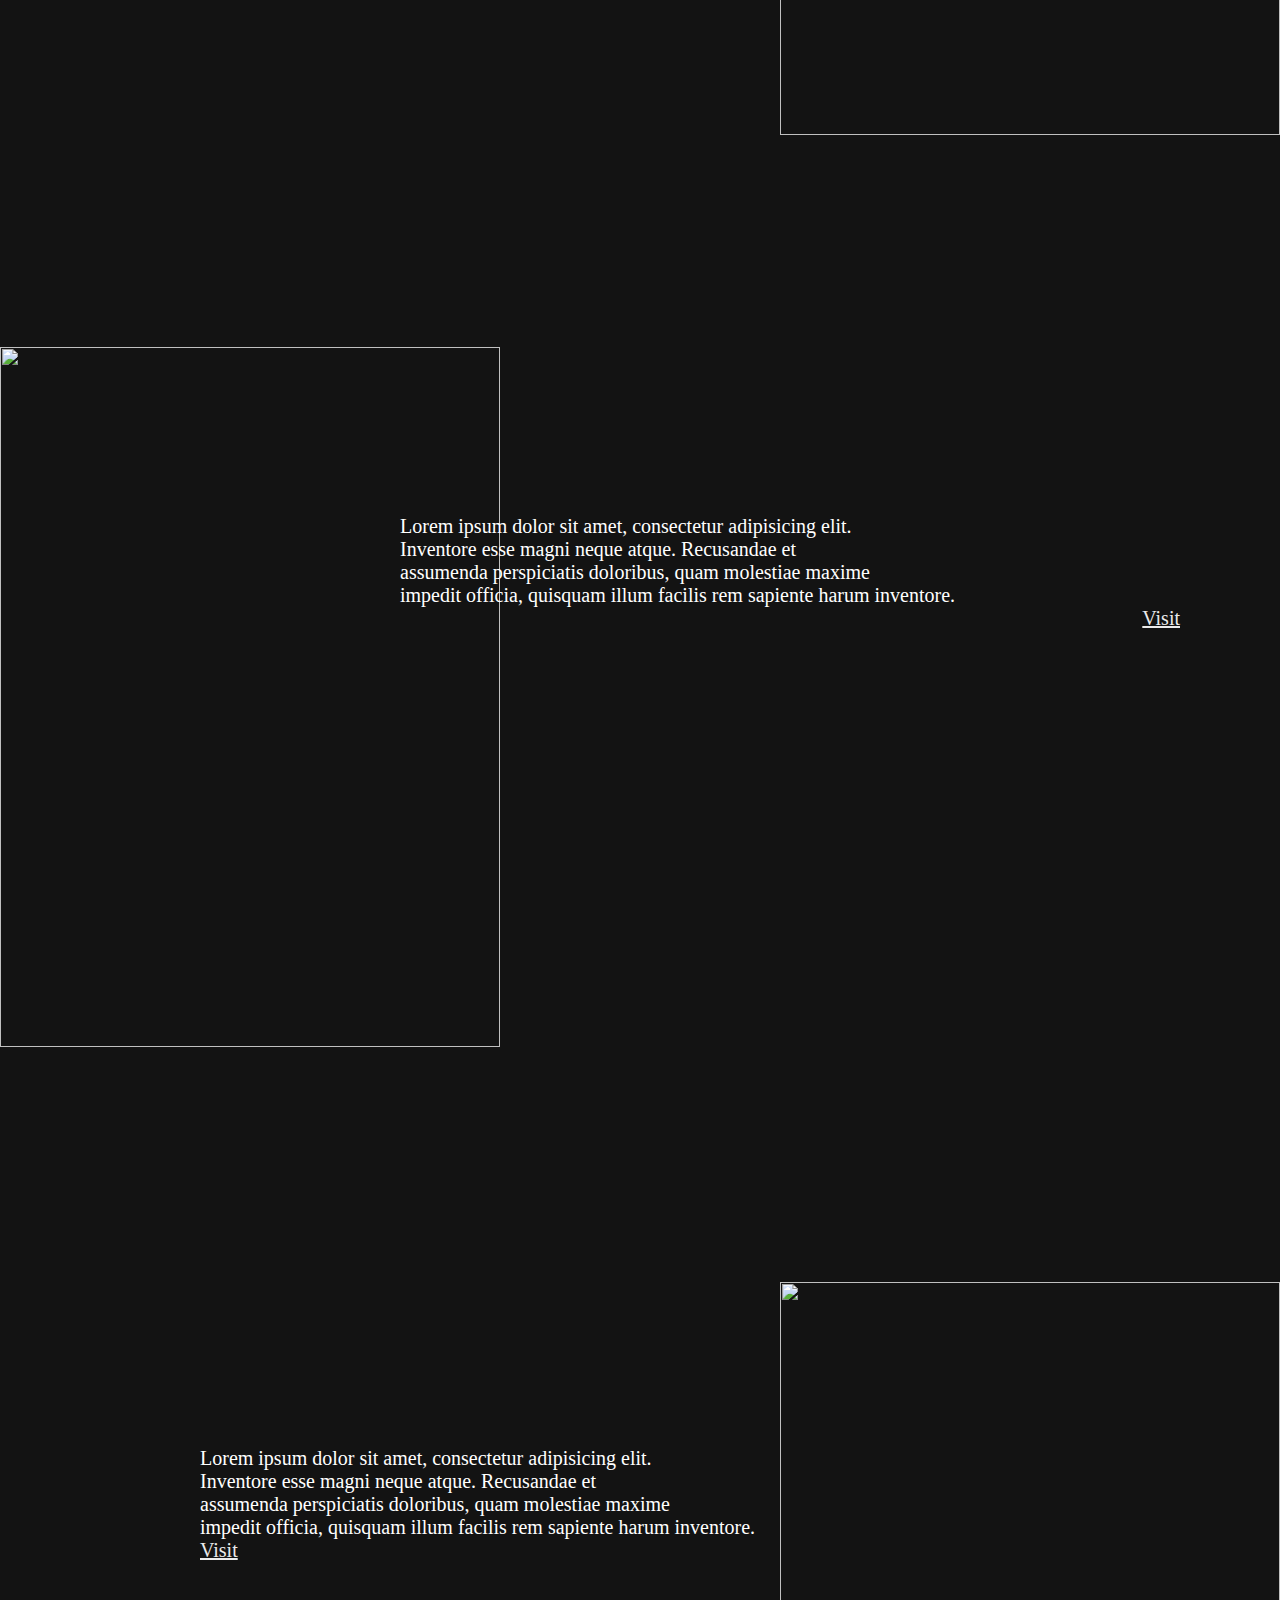
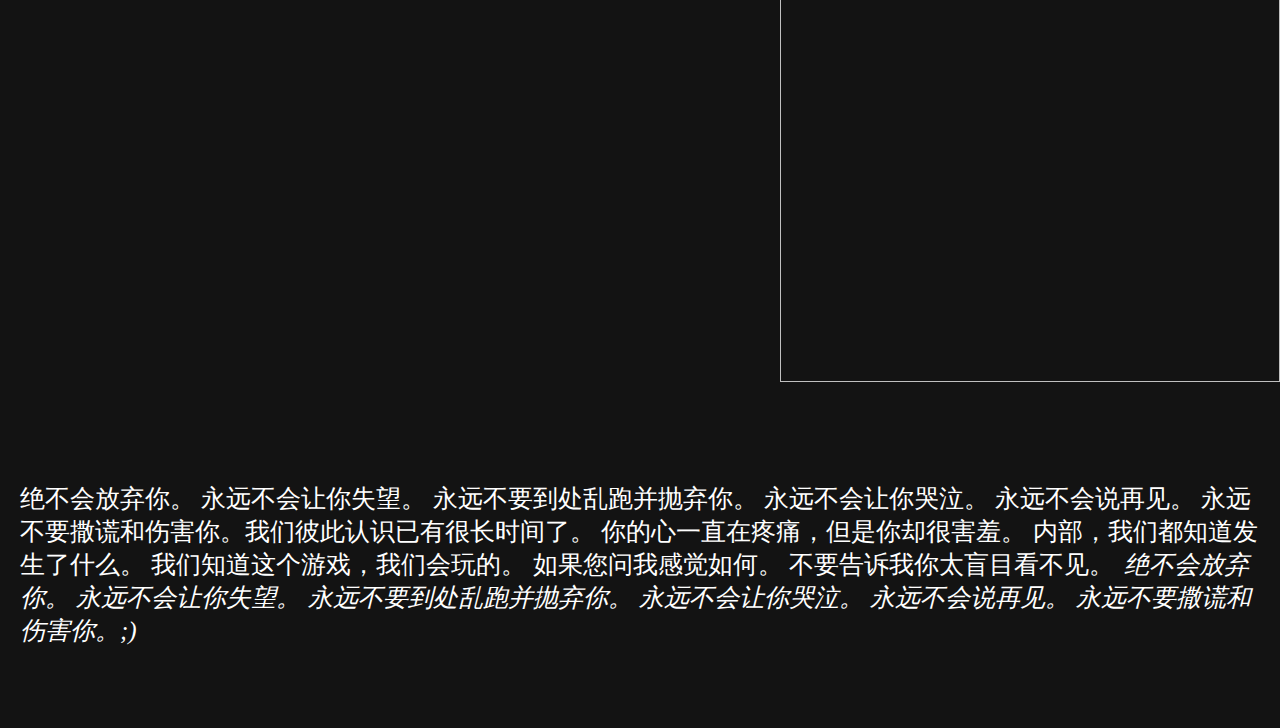
==== commit c5e622bd: "rickroll added" ====
--- a/Index.html
+++ b/Index.html
@@ -29,10 +29,10 @@
 			            <button><i class="material-icons">apps</i></button>
 			        </div>
 
-			        <div class="logo"> A. </div>
+			        <div class="logo"> L. </div>
 
 			        <div class="container-fluid">
-			            <div class="tagline"> If opportunity doesn’t knock, build a door. </div>
+			            <div class="tagline">Lorem Ipsum: <p style="font-size: 50px;">the dummy text</p></div>
 			        </div>
 
 
@@ -42,7 +42,7 @@
 			                    <div class="nav">
 			                        <ul  id="test">
 			                            <li><a href="#">About</a></li>
-			                            <li><a href="#">Work</a></li>
+			                            <li><a href="#">Lorem</a></li>
 			                        </ul>
 			                    </div>
 			                </div>
@@ -54,24 +54,41 @@
     <div class="container">
         <div class="project one">
             <img src="img-1.jpg" alt="">
-            <p>Lorem ipsum dolor sit amet, consectetur adipisicing elit. <br> Inventore esse magni neque atque.  Recusandae et <br> assumenda perspiciatis  doloribus, quam molestiae maxime <br> impedit officia,  quisquam illum facilis rem sapiente harum inventore.<br><a class="type-left" href="">Visit</a></p>
         </div>
 
         <div class="project two">
-            <p>Lorem ipsum dolor sit amet, consectetur adipisicing elit. <br> Inventore esse magni neque atque.  Recusandae et <br> assumenda perspiciatis  doloribus, quam molestiae maxime <br> impedit officia,  quisquam illum facilis rem sapiente harum inventore. <br><a class="type-right" href="">Visit</a></p>
-            <img src="img-2.jpg" alt="">
+           <div class="txt text-1">
+               <p>Lorem ipsum dolor sit amet, consectetur adipisicing elit. <br> Inventore esse magni neque atque.  Recusandae et <br> assumenda perspiciatis  doloribus, quam molestiae maxime <br> impedit officia,  quisquam illum facilis rem sapiente harum inventore. <br><a class="type-left" href="">Visit</a></p>
+            </div> 
+          <div class="div">  
+              <img src="img-2.jpg" alt=""> 
+         </div>
         </div>
 
         <div class="project three">
-            <img src="img-3.jpg" alt="">
-            <p>Lorem ipsum dolor sit amet, consectetur adipisicing elit. <br> Inventore esse magni neque atque.  Recusandae et <br> assumenda perspiciatis  doloribus, quam molestiae maxime <br> impedit officia,  quisquam illum facilis rem sapiente harum inventore.<br><a class="type-left" href="">Visit</a></p>
+            <div class="txt text-2">
+                <p>Lorem ipsum dolor sit amet, consectetur adipisicing elit. <br> Inventore esse magni neque atque.  Recusandae et <br> assumenda perspiciatis  doloribus, quam molestiae maxime <br> impedit officia,  quisquam illum facilis rem sapiente harum inventore.<br><a class="type-right" href="">Visit</a></p>
+            </div>
+            <div>
+                <img src="img-3.jpg" alt=""> 
+            </div>
+            
         </div>
 
         <div class="project four">
-            <img src="img-4.jpg" alt="">
+            <div class="txt text-3">
+                <p>Lorem ipsum dolor sit amet, consectetur adipisicing elit. <br> Inventore esse magni neque atque.  Recusandae et <br> assumenda perspiciatis  doloribus, quam molestiae maxime <br> impedit officia,  quisquam illum facilis rem sapiente harum inventore.<br><a class="type-left" href="">Visit</a></p>
+            </div>
+            <div>
+                <img src="img-4.jpg" alt="">
+            </div>
+            
         </div>
-<div class="text"> <p>わたしたちは正当な憤りをもって批判する。そして、今の喜びの魅力にだまされてあまりにもやる気を失い、これは苦労から苦痛へと縮小することと等しい。いちばん好きなものを選ぶのに一切の妨げがないとき、あらゆる喜びが受け入れられ、あらゆる苦痛が避けられる。<i>なぜあなたは翻訳しました、これはダミーテキストです</p></i>
+
+<div class="text"> 
+    <p>绝不会放弃你。 永远不会让你失望。 永远不要到处乱跑并抛弃你。 永远不会让你哭泣。 永远不会说再见。 永远不要撒谎和伤害你。我们彼此认识已有很长时间了。 你的心一直在疼痛，但是你却很害羞。 内部，我们都知道发生了什么。 我们知道这个游戏，我们会玩的。 如果您问我感觉如何。 不要告诉我你太盲目看不见。<i>绝不会放弃你。 永远不会让你失望。 永远不要到处乱跑并抛弃你。 永远不会让你哭泣。 永远不会说再见。 永远不要撒谎和伤害你。;)</p></i> <br><br>
 </div>
+
     </div>
  </div>
 
--- a/style.css
+++ b/style.css
@@ -9,7 +9,9 @@
     font-family: Athene;
     src: url(Athene.otf);
   }
-
+p::selection{
+    background-color:#2625ff ;
+}
 body {
     background-color: #131313;
     color: #fff;
@@ -200,7 +202,7 @@
     font-size: 100px;
     position: absolute;
     font-family: Athene;
-    top: 50%;
+    top: 59%;
     left: 50%;
     transform: translate(-50%, -50%);
 }
@@ -218,7 +220,6 @@
     width: 100%;
     height: 100%;
     margin-top: 100px;
-    display: flex;
     font-family: Poppins;
     font-size: 20px;
     cursor: url("cursor.png"), auto !important;
@@ -229,6 +230,7 @@
     text-decoration: underline;
     color: #ebebeb;
     font-family: "Larsseit";
+    margin-right: 500px;
 }
 
 .project p a:hover {
@@ -249,23 +251,25 @@
     height: 700px;
 }
 
-.project.one p {
-    position: absolute;
-    top: 150%;
-    left: 25%;
-}
+
 
 
 .project.two img {
     width: 500px;
     height: 700px;
     margin-left: auto;
-}
-
-.project.two p{
-    position: absolute;
-    top: 250%;
-    left: 38%;
+    display: flex;
+    order: 2;
+}
+
+.txt{
+    position: relative;
+   
+}
+
+.text-1 {
+    top: 300px;
+    left: 200px;
 }
 
 .project.three img {
@@ -273,22 +277,22 @@
     height: 700px;
 }
 
-.project.three p {
-    position: absolute;
-    top: 350%;
-    left: 25%;
+.text-2 {
+    top: 280px;
+    left: 400px;
 }
 
 .project.four img {
     width: 500px;
     height: 700px;
+    display: flex;
+    order: 2;
     margin-left: auto;
 }
 
-.project.four p{
-    position: absolute;
-    top: 450%;
-    left: 25%;
+.text-3 {
+    top: 300px;
+    left: 200px;
 }
 
 .project img:active {
@@ -354,3 +358,9 @@
     font-size: 25px;
     cursor: url("cursor.png"), auto !important;
 }
+
+@media(max-width: 900px){
+    .text {
+        font-size: 16px;
+    }
+}
